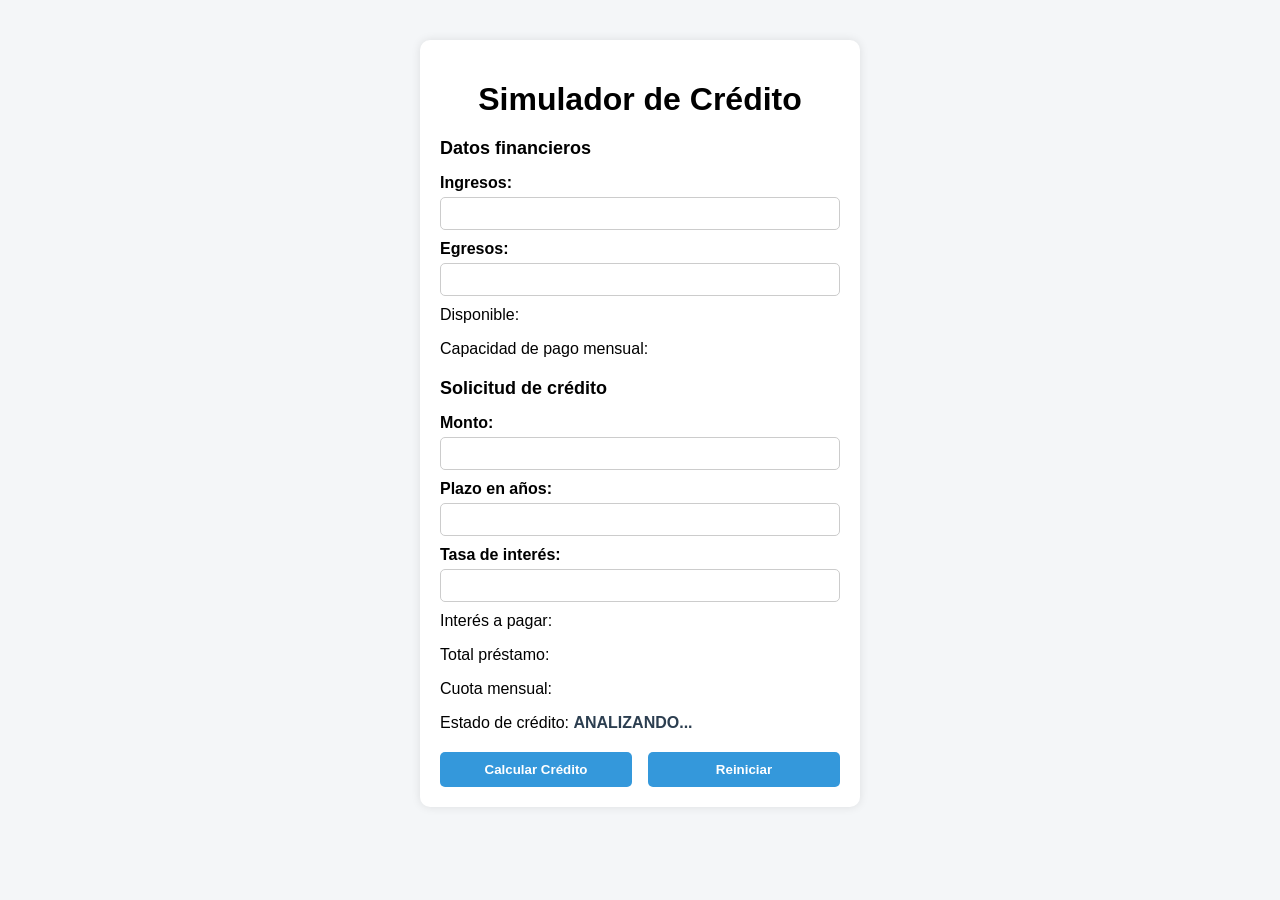
==== simulador.html @ ffa50d56 "first commit" ====
<!DOCTYPE html>
<html lang="es">
<head>
    <meta charset="UTF-8">
    <meta name="viewport" content="width=device-width, initial-scale=1.0">
    <title>Simulador de Crédito</title>
    <link rel="stylesheet" href="simulador.css">
</head>
<body>

    <div class="container">
        <h1>Simulador de Crédito</h1>

        <h2>Datos financieros</h2>
        <label for="txtIngresos">Ingresos:</label>
        <input type="text" id="txtIngresos">

        <label for="txtEgresos">Egresos:</label>
        <input type="text" id="txtEgresos">

        <p>Disponible: <span id="spnDisponible"></span></p>
        <p>Capacidad de pago mensual: <span id="spnCapacidadPago"></span></p>

        <h2>Solicitud de crédito</h2>
        <label for="txtMonto">Monto:</label>
        <input type="text" id="txtMonto">

        <label for="txtPlazo">Plazo en años:</label>
        <input type="text" id="txtPlazo">

        <label for="txtTasaInteres">Tasa de interés:</label>
        <input type="text" id="txtTasaInteres">

        <p>Interés a pagar: <span id="spnInteresPagar"></span></p>
        <p>Total préstamo: <span id="spnTotalPrestamo"></span></p>
        <p>Cuota mensual: <span id="spnCuotaMensual"></span></p>
        <p>Estado de crédito: <span id="spnEstadoCredito">ANALIZANDO...</span></p>

        <div class="buttons">
            <button id="btnCalcularCredito">Calcular Crédito</button>
            <button id="btnReiniciar">Reiniciar</button>
        </div>
    </div>

</body>
</html>
---- simulador.css ----
body {
    font-family: Arial, sans-serif;
    background-color: #f4f6f8;
    margin: 0;
    padding: 0;
}

.container {
    width: 400px;
    margin: 40px auto;
    padding: 20px;
    background-color: white;
    border-radius: 10px;
    box-shadow: 0 0 10px rgba(0,0,0,0.1);
}

h1 {
    text-align: center;
    margin-bottom: 20px;
}

h2 {
    margin-top: 20px;
    font-size: 18px;
}

label {
    display: block;
    margin-top: 10px;
    font-weight: bold;
}

input {
    width: 100%;
    padding: 8px;
    margin-top: 5px;
    border-radius: 5px;
    border: 1px solid #ccc;
    box-sizing: border-box;
}

p {
    margin-top: 10px;
}

span {
    font-weight: bold;
    color: #2c3e50;
}

.buttons {
    margin-top: 20px;
    display: flex;
    justify-content: space-between;
}

button {
    width: 48%;
    padding: 10px;
    border: none;
    border-radius: 5px;
    background-color: #3498db;
    color: white;
    font-weight: bold;
    cursor: pointer;
}

button:hover {
    background-color: #2980b9;
}
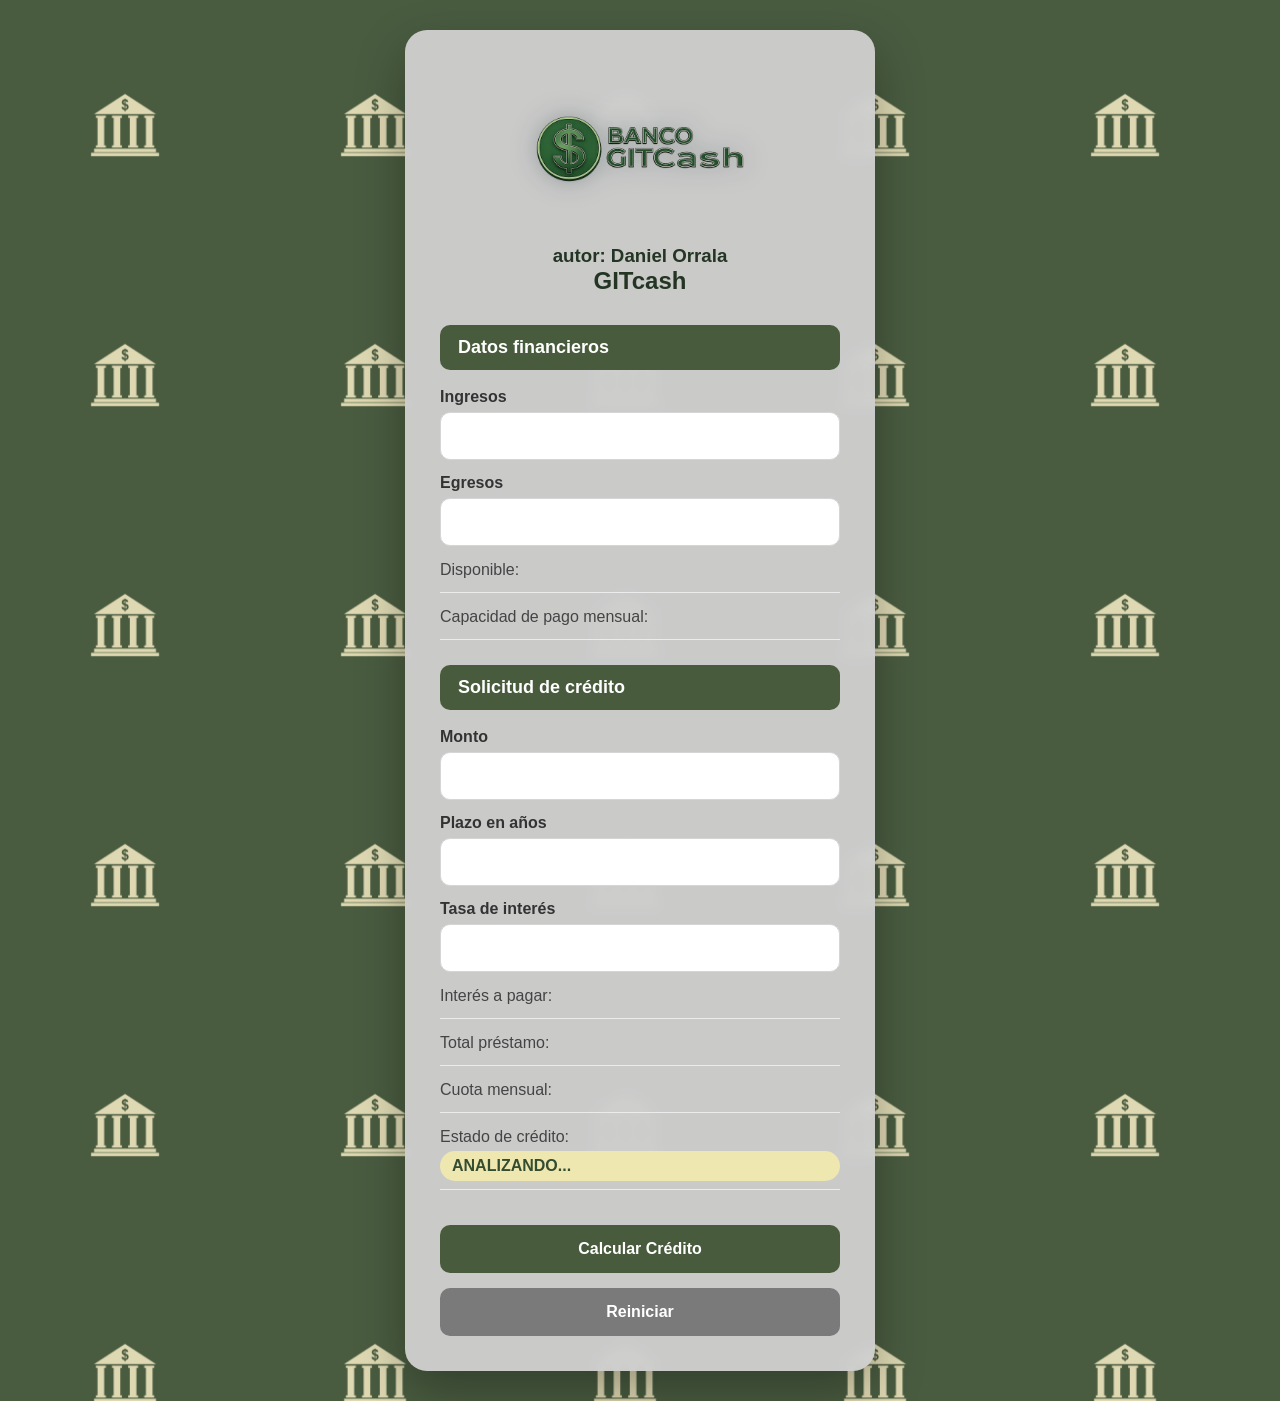
==== commit afd7c3c1: "add AI-generated design and add prompt files" ====
--- a/simulador.html
+++ b/simulador.html
@@ -4,43 +4,78 @@
     <meta charset="UTF-8">
     <meta name="viewport" content="width=device-width, initial-scale=1.0">
     <title>Simulador de Crédito</title>
+
     <link rel="stylesheet" href="simulador.css">
+
+    <script src="funciones.js" defer></script>
+    <script src="simulador.js" defer></script>
 </head>
+
 <body>
 
-    <div class="container">
-        <h1>Simulador de Crédito</h1>
+<div class="container">
 
-        <h2>Datos financieros</h2>
-        <label for="txtIngresos">Ingresos:</label>
-        <input type="text" id="txtIngresos">
+    <img src="CF6884D6-C3BB-4763-86E1-94F449AE0FE2.PNG" class="logo" alt="GITcash">
 
-        <label for="txtEgresos">Egresos:</label>
-        <input type="text" id="txtEgresos">
+    <h3>autor: Daniel Orrala</h3>
+    <h1>GITcash</h1>
 
-        <p>Disponible: <span id="spnDisponible"></span></p>
-        <p>Capacidad de pago mensual: <span id="spnCapacidadPago"></span></p>
+    <h2>Datos financieros</h2>
 
-        <h2>Solicitud de crédito</h2>
-        <label for="txtMonto">Monto:</label>
-        <input type="text" id="txtMonto">
+    <label for="txtIngresos">Ingresos</label>
+    <input type="text" id="txtIngresos">
 
-        <label for="txtPlazo">Plazo en años:</label>
-        <input type="text" id="txtPlazo">
+    <label for="txtEgresos">Egresos</label>
+    <input type="text" id="txtEgresos">
 
-        <label for="txtTasaInteres">Tasa de interés:</label>
-        <input type="text" id="txtTasaInteres">
+    <p>Disponible:
+        <span id="spnDisponible"></span>
+    </p>
 
-        <p>Interés a pagar: <span id="spnInteresPagar"></span></p>
-        <p>Total préstamo: <span id="spnTotalPrestamo"></span></p>
-        <p>Cuota mensual: <span id="spnCuotaMensual"></span></p>
-        <p>Estado de crédito: <span id="spnEstadoCredito">ANALIZANDO...</span></p>
+    <p>Capacidad de pago mensual:
+        <span id="spnCapacidadPago"></span>
+    </p>
 
-        <div class="buttons">
-            <button id="btnCalcularCredito">Calcular Crédito</button>
-            <button id="btnReiniciar">Reiniciar</button>
-        </div>
+    <h2>Solicitud de crédito</h2>
+
+    <label for="txtMonto">Monto</label>
+    <input type="text" id="txtMonto">
+
+    <label for="txtPlazo">Plazo en años</label>
+    <input type="text" id="txtPlazo">
+
+    <label for="txtTasaInteres">Tasa de interés</label>
+    <input type="text" id="txtTasaInteres">
+
+    <p>Interés a pagar:
+        <span id="spnInteresPagar"></span>
+    </p>
+
+    <p>Total préstamo:
+        <span id="spnTotalPrestamo"></span>
+    </p>
+
+    <p>Cuota mensual:
+        <span id="spnCuotaMensual"></span>
+    </p>
+
+    <p>Estado de crédito:
+        <span id="spnEstadoCredito">ANALIZANDO...</span>
+    </p>
+
+    <div class="buttons">
+
+        <button onclick="calcular()" id="btnCalcularCredito">
+            Calcular Crédito
+        </button>
+
+        <button onclick="reiniciar()" id="btnReiniciar">
+            Reiniciar
+        </button>
+
     </div>
+
+</div>
 
 </body>
 </html>
--- a/simulador.css
+++ b/simulador.css
@@ -1,70 +1,299 @@
-body {
-    font-family: Arial, sans-serif;
-    background-color: #f4f6f8;
-    margin: 0;
-    padding: 0;
-}
-
-.container {
-    width: 400px;
-    margin: 40px auto;
-    padding: 20px;
-    background-color: white;
-    border-radius: 10px;
-    box-shadow: 0 0 10px rgba(0,0,0,0.1);
-}
-
-h1 {
-    text-align: center;
-    margin-bottom: 20px;
-}
-
-h2 {
-    margin-top: 20px;
-    font-size: 18px;
-}
-
-label {
-    display: block;
-    margin-top: 10px;
-    font-weight: bold;
-}
-
-input {
-    width: 100%;
-    padding: 8px;
-    margin-top: 5px;
-    border-radius: 5px;
-    border: 1px solid #ccc;
-    box-sizing: border-box;
-}
-
-p {
-    margin-top: 10px;
-}
-
-span {
-    font-weight: bold;
-    color: #2c3e50;
-}
-
-.buttons {
-    margin-top: 20px;
-    display: flex;
-    justify-content: space-between;
-}
-
-button {
-    width: 48%;
-    padding: 10px;
-    border: none;
-    border-radius: 5px;
-    background-color: #3498db;
-    color: white;
-    font-weight: bold;
-    cursor: pointer;
-}
-
-button:hover {
-    background-color: #2980b9;
+*{
+    margin:0;
+    padding:0;
+    box-sizing:border-box;
+}
+
+body{
+
+    font-family:Arial, Helvetica, sans-serif;
+
+    background-image:url("IMG_0753.JPG");
+    background-repeat:repeat;
+    background-size:250px;
+
+    min-height:100vh;
+
+    display:flex;
+    justify-content:center;
+    align-items:center;
+
+    padding:30px;
+}
+
+.container{
+
+    width:100%;
+    max-width:470px;
+
+    background:rgba(208, 208, 208, 0.96);
+
+    border-radius:22px;
+
+    padding:35px;
+
+    backdrop-filter:blur(6px);
+
+    box-shadow:
+    0 20px 50px rgba(0,0,0,.30);
+}
+
+.logo{
+
+    
+
+    display:block;
+
+    margin:auto;
+    margin-bottom:px;
+}
+
+h1{
+
+    text-align:center;
+
+    color:#243524;
+
+    font-size:2rem;
+
+    margin-bottom:30px;
+}
+h3{
+
+    text-align:center;
+
+    color:#243524;
+
+    
+
+    
+}
+
+h2{
+
+    background:#495b3d;
+
+    color:white;
+
+    padding:12px 18px;
+
+    border-radius:10px;
+
+    margin-top:25px;
+    margin-bottom:18px;
+
+    font-size:20px;
+}
+
+label{
+
+    display:block;
+
+    margin-top:14px;
+    margin-bottom:6px;
+
+    color:#333;
+
+    font-weight:bold;
+}
+
+input{
+
+    width:100%;
+
+    padding:14px;
+
+    border-radius:10px;
+
+    border:1px solid #d5d5d5;
+
+    outline:none;
+
+    font-size:16px;
+
+    transition:.3s;
+}
+
+input:focus{
+
+    border-color:#627b52;
+
+    box-shadow:0 0 10px rgba(98,123,82,.25);
+}
+
+p{
+
+    margin-top:15px;
+
+    display:flex;
+
+    justify-content:space-between;
+
+    color:#444;
+
+    border-bottom:1px solid #ececec;
+
+    padding-bottom:8px;
+}
+
+span{
+
+    font-weight:bold;
+
+    color:#344d31;
+}
+
+.buttons{
+
+    display:flex;
+
+    gap:15px;
+
+    margin-top:35px;
+}
+
+button{
+
+    flex:1;
+
+    padding:15px;
+
+    border:none;
+
+    border-radius:10px;
+
+    background:#495b3d;
+
+    color:white;
+
+    font-size:16px;
+
+    font-weight:bold;
+
+    cursor:pointer;
+
+    transition:.3s;
+}
+
+button:hover{
+
+    background:#5d7350;
+
+    transform:translateY(-2px);
+}
+
+#btnReiniciar{
+
+    background:#7a7a7a;
+}
+
+#btnReiniciar:hover{
+
+    background:#5f5f5f;
+}
+
+#spnEstadoCredito{
+
+    padding:6px 12px;
+
+    border-radius:20px;
+
+    background:#efe7b0;
+}
+
+.estado-aprobado{
+
+    background:#b7e9bf !important;
+
+    color:#0a6d22 !important;
+}
+
+.estado-rechazado{
+
+    background:#f6b9b9 !important;
+
+    color:#a00000 !important;
+}
+
+/*--------------------*/
+/* TABLET */
+/*--------------------*/
+
+@media(max-width:768px){
+
+.container{
+
+    max-width:95%;
+
+    padding:28px;
+}
+
+
+
+
+h1{
+
+    font-size:1.8rem;
+}
+
+}
+
+/*--------------------*/
+/* CELULAR */
+/*--------------------*/
+
+@media(max-width:480px){
+
+body{
+
+    padding:15px;
+}
+
+.container{
+
+    padding:22px;
+}
+
+
+}
+
+h1{
+
+    font-size:1.5rem;
+}
+
+h2{
+
+    font-size:18px;
+}
+
+.buttons{
+
+    flex-direction:column;
+}
+
+button{
+
+    width:100%;
+}
+
+p{
+
+    flex-direction:column;
+    gap:5px;
+}
+
+
+img{
+
+    width:270px;
+
+    border:none;
+
+    filter:drop-shadow(0 0 12px #00181f40);
+
+   box-shadow:0 0 25px #c060f700;
+   transform:scale(1.05);
+   transition:.30s;
+
 }
